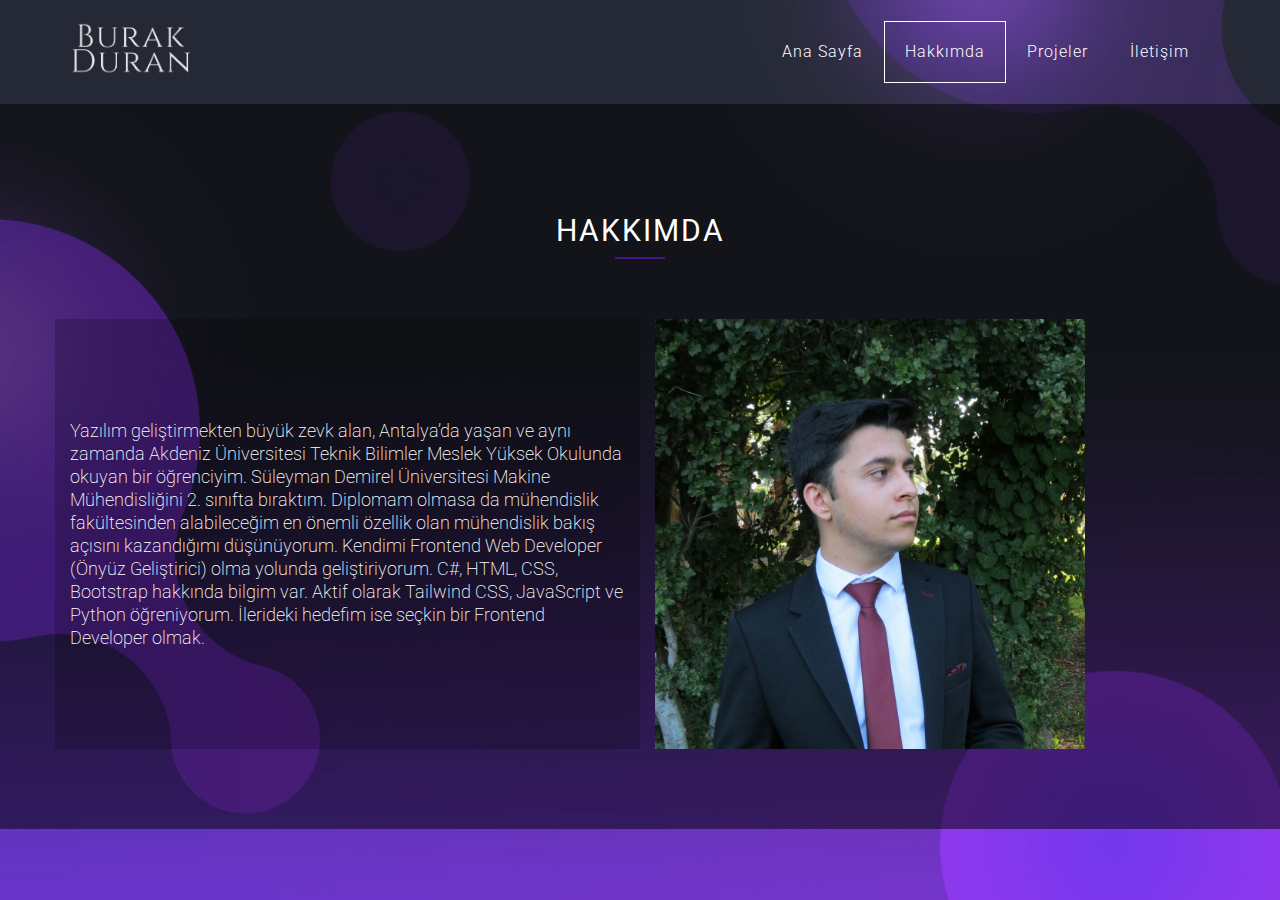
==== about.html @ 6f8fb300 "upload files" ====
<!DOCTYPE html>
<html class="noIE" lang="en-US">
	<head>
			<meta http-equiv="X-UA-Compatible" content="IE=edge">
			<meta http-equiv="Content-Type" content="text/html; charset=UTF-8"/>
			<meta name="viewport" content="width=device-width, initial-scale = 1.0, maximum-scale=1.0, user-scalable=no"/>
		<title>Burak Duran</title>
		<link rel="stylesheet" href="assets/css/bootstrap.min.css">
		<link rel="stylesheet" href="assets/css/ionicons.min.css">
	    <link rel="stylesheet" href="assets/css/main.css">
	    <link rel="stylesheet" href="assets/css/section.css">
	    <link rel="stylesheet" href="assets/css/about.css">
	</head>
<body>
<!-- Home -->
	<section class="portfolio-header" id="header">
		
		<nav class="navbar navbar-default">
			<div class="container">
			<!-- Brand and toggle get grouped for better mobile display -->
				<div class="navbar-header">
					<button type="button" class="navbar-toggle collapsed" data-toggle="collapse" data-target="#bs-example-navbar-collapse-1" aria-expanded="false">
						<span class="sr-only">Toggle navigation</span>
						<span class="icon-bar"></span>
						<span class="icon-bar"></span>
						<span class="icon-bar"></span>
					</button>
					<!-- <a class="navbar-brand" href="index.html">Burak</a> -->
						<img src="assets/images/logo7.png" alt="" style="width: 125px;">
				</div> <!-- /.navbar-header -->

		    <!-- Collect the nav links, forms, and other content for toggling -->
			    <div class="collapse navbar-collapse" id="bs-example-navbar-collapse-1">
					<ul class="nav navbar-nav navbar-right">
						<li><a href="index.html">Ana Sayfa</a></li>
						<li class="active"><a href="about.html">Hakkımda</a></li>
						<li><a href="portfolio.html">Projeler</a></li>
						<li><a href="contact.html">İletişim</a></li>
					</ul> <!-- /.nav -->
			    </div><!-- /.navbar-collapse -->
		  	</div><!-- /.container -->
		</nav>
	</section> <!-- /#header -->


<!-- About Us -->
	<section class="about" id="about">
		<div class="container section-wrapper">
			<h2 class="section-title black">
				Hakkımda
			</h2> <!-- /.section-title -->
			<div class="underline purple"></div>	
			<div class="row">
				<div class="col-md-6 col-sm-6" style="background-color: rgba(0,0,0,0.2) ;">
					<p class="about-detail" >
						Yazılım geliştirmekten büyük zevk alan, Antalya’da yaşan ve aynı zamanda Akdeniz Üniversitesi Teknik Bilimler Meslek Yüksek Okulunda okuyan bir öğrenciyim. Süleyman Demirel Üniversitesi Makine Mühendisliğini 2. sınıfta bıraktım. Diplomam olmasa da mühendislik fakültesinden alabileceğim en önemli özellik olan mühendislik bakış açısını kazandığımı düşünüyorum. Kendimi Frontend Web Developer (Önyüz Geliştirici) olma yolunda geliştiriyorum. C#, HTML, CSS, Bootstrap hakkında bilgim var. Aktif olarak Tailwind CSS, JavaScript ve Python öğreniyorum. İlerideki hedefim ise seçkin bir Frontend Developer olmak.
					</p> <!-- /.about-detail -->
				</div> <!-- /.col-md-6 -->
				<div class="col-md-6 col-sm-6">
					<img src="assets/images/pp.jpg" alt="" style="width: 430px;">
				</div>

			</div> <!-- /.row -->


		</div> <!-- /.container -->
	</section> <!-- /.about -->




	<script src="assets/js/jquery-1.11.2.min.js"></script>
    <script src="assets/js/bootstrap.min.js"></script>
    <script src="assets/js/contact.js"></script>


</body>
</html>
---- assets/css/main.css ----
/*=================================================
||				1. Imports 
==================================================*/
@import url(http://fonts.googleapis.com/css?family=Roboto:200,400,700);
@import url(http://fonts.googleapis.com/css?family=Roboto+Slab);

body
{
	font-family: 'Roboto', 'Open-Sans', sans-serif;
	overflow-x: hidden;
	color: #313131;
}
.black{
	color: #ffffff;
}
.white{
	background: #fff ;
}
.purple{
	background: #4a148c;
}
.section-wrapper{
	padding-top: 90px;
	padding-bottom: 80px;
}
.section-title{
	font-size: 30px;
	font-weight: 400;
	text-transform: uppercase;
	text-align: center;
	letter-spacing: 2px;
}
.section-item-title{
	font-size: 20px;
	font-weight: 400;
	letter-spacing: 3px;
	text-transform: uppercase;
}
.section-item-detail{
	font-size: 14px;
    font-weight: 300;
    margin-bottom: 50px;
    color: #999;
    letter-spacing: .39px;
}
.underline{
	height: 2px;
	width: 50px;
	margin: 0px auto 60px;
}
/*=================================================
||				3. Header
==================================================*/
.header
{
	background: url('../images/header6.jpg');
	background-repeat: no-repeat;
	background-position: center center;
	background-size: cover;
	background-attachment: fixed;
	height: 100vh;
	color: #fff;

}
			/*navbar*/
.navbar-default .navbar-brand{
	border: 1px solid #fff;
	color: #fff;
	font-size: 30px;
	padding: 10px 20px;
	height: auto;
	font-weight: 200;
	letter-spacing: 5px;
}
.navbar-default .navbar-brand:focus, .navbar-default .navbar-brand:hover{
	color: #fff;
}
.navbar-default .navbar-toggle .icon-bar {
    background-color: #FFF;

}
.navbar-fixed-top .navbar-toggle .icon-bar {
    background-color: #313131;
}
.navbar-fixed-top .navbar-toggle{
	border-color: #313131;
}
.navbar-default {
    background-color: transparent;
    border-color: transparent;
    padding-top: 20px;
}
.navbar-default .navbar-nav>li>a{
	color: #fff;
    /*text-transform: uppercase;*/
    padding-right: 20px;
    padding-left: 20px;
    border: 1px solid transparent;
    font-size: 16px;
    font-weight: 300;
    letter-spacing: 1px;
}
.navbar-default .navbar-toggle{
	border-radius: 0px;
}
.navbar-default .navbar-nav>li>a:hover{
	border: 1px solid rgba(255, 255, 255, 0.6);
	color: #fff;
}
.navbar-default .navbar-nav>li>a:focus, .navbar-default .navbar-nav>li>a:hover{
	color: #fff;
}
.navbar-nav>li>a {
    padding-top: 20px;
    padding-bottom: 20px;
}
.navbar-default .navbar-toggle:focus, .navbar-default .navbar-toggle:hover{
	background: transparent;
}
.navbar-default .navbar-nav>.active>a, .navbar-default .navbar-nav>.active>a:focus, .navbar-default .navbar-nav>.active>a:hover{
    background-color: transparent;
    border: 1px solid rgba(255, 255, 255);
    color: #fff;
}

/* .navbar .navbar-default{
	background-image: url("../images/nav-background.jpeg");
} */


		/*Home*/
.header-wrapper{
	text-align: left;
	display: table-cell;
	vertical-align: middle;
	position: relative;
	padding-left: 50px;
}
.header-wrapper2{
	text-align: right;
	display: table-cell;
	vertical-align: middle;
	position: relative;
}
.header-table{
	display: table;
	height: 70vh;
	width: 100%;
}
.header-title{
	font-size: 75px;
	letter-spacing: 10px;
	font-weight: 200;
}
.header-subtitle{
	font-size: 20px;
	letter-spacing: 3px;
}
/*=================================================
||				4. Our Service
==================================================*/
.service{
	background: #ededed;
	position: relative;
}
.service .section-title{
	margin-top: 110px;
}
.services{
	margin-bottom: 100px;
}
.service .underline{
	margin-bottom: 75px;
}
.service-img{
	position: absolute;
	bottom: 0px;
}

.twitter-feed{
	color: #fff;
}
.item{
	text-align: center;
}
.owl-prev, .owl-next
{
	position: absolute;
	top: 10%;
}
.owl-next
{
	right: -10px;
}
.owl-prev
{
	left: -10px;
}
.owl-prev:before
{
    /*content: "\f3d2";*/
    /*font-family: 'ionicons';*/
    content: url("../images/left.png");
}
.owl-next:before
{
    /*content: "\f3d3";*/
    /*font-family: "ionicons";*/
    content: url("../images/right.png");
}

/*=================================================
||				5. Twitter Feed
==================================================*/
.day, .feed{
	font-size: 15px;
	font-weight: 200;
}
.feed{
	font-style: italic;
	margin: 30px 0px;
}
.options a{
	color: #fff;
	text-transform: uppercase;
	font-size: 15px;
	padding: 0px 20px;
}
.options a i{
	padding-right: 10px;
}
.options a:hover{
	text-decoration: none;
}
.item:hover{
	cursor: w-resize;
}
/*=================================================
||				7. Portfolio
==================================================*/
.porfolio{
	background: #f9f9f9;
	
}
.portfolio-img{
	position: relative;
	overflow: hidden;
	text-align: center;
}
.portfolio-img .port-item{
	width: 100%;
	height: auto;
	transition: all .6s ease-in-out;
}
.portfolio-img:hover .portfolio-img-hover{
	position: absolute;
	top: 0;
	left: 0;
	width: 100%;
	height: 100%;
	transition: all .6s ease-in-out;
	background: rgba(0, 0, 0, 0.5);
}

.plus{
	display: none;
}
.portfolio-img:hover .plus{
	display: inline-block;
	padding-top: 25%;
}
.portfolio-img:hover .port-item{
	transform: scale(1.1);
}
.portfolio-item-details{
	margin: 20px 0px 50px; 
	padding: 10px 10px;
	background: rgba(0, 0, 0, 0.4);
}
.portfolio-item-name{
	display: inline-block;
	font-size: 15px;
}
.port-heart, .portfolio-item-name small{
	font-size: 13px;
	color: #969595;
}
.port-heart{
	display: inline-block;
	margin-top: 10px;
}


/*=================================================
||				8. Note
==================================================*/
.note{
	color: #dadada;
}
.quote{
	font-style: italic;
	font-size: 16px;
	font-weight: 200;
	padding: 0px 145px;
}
.quoter{
	font-size: 20px;
	font-weight: 400;
	margin-top: 20px;
}

/*=================================================
||				9. Fun Facts
==================================================*/
.fun{
	background: #f3f3f3;
}
.fun-box{
	border: 2px solid #313131;
	text-align: center;
	padding: 40px 0px;
}
.number{
	font-weight: 700;
	font-size: 25px;
}
.number-title{
	text-transform: uppercase;
	font-size: 20px;
	font-weight: 400;
}
.col-sm-6 .fun-box{
	margin-bottom: 20px;
}
/*=================================================
||				10. Footer
==================================================*/
footer{
	background: #eaeaea;
	padding: 20px 0px;
}
.copy{
	font-size: 14px;
	font-weight: 300;
	color: #929292;
	padding: 10px 0px;
	display: inline-block;
}
.fb{
	background: #1976d2;
}
.twitter{
	background: #2CAAE1;
}
.google{
	background: #c62828;
}
.rss{
	background: #ff8f00;
}

.icon{
	height: 40px;
	width: 40px;
	text-align: center;
	padding: 8px;
	display: inline-block;
	border: 1px solid transparent;
	font-size: 18px;
}
a .icon{
	color: #dadada;
}
/*.social-icon{
	float: right;
}*/
a .icon:hover{
	background: transparent;
}
a .fb:hover{
	color: #1976d2;
	border-color: #1976d2;
}
a .twitter:hover{
	color: #2CAAE1;
	border-color: #2CAAE1;
}
a .google:hover{
	color: #c62828;
	border-color: #c62828;
}
a .rss:hover{
	color: #ff8f00;
	border-color: #ff8f00;
}

/*=================================================
||				11. Others
==================================================*/
@media (max-width: 960px){
	.nav>li{
		text-align: center;
	}
	.service-img{
		opacity: .2;
	}
	.fun-box{
		margin: 15px;
	}
	.quote{
		padding: 0 50px;
	}
	.portfolio .portfolio-item{
		margin: 15px;
	}
	.price-title, .price-list{
		text-align: center;
	}
	.options a{
		padding: 0 5px;
	}
	footer{
		text-align: center;
	}
	footer .text-right{
		text-align: center;
	}
	.navbar-default .navbar-brand{
		margin-left: 15px;
	}
		img.about-img {
	    width: 100%;
	    padding: 15px 15px 0px;
	}
	.quote{
		padding: 0 15px;
	}
} 
@media (max-width: 480px){
	.header-table{
		max-height: 627px;
	}
}
---- assets/css/section.css ----
/*=================================================
||				Portfolio
==================================================*/
body {
	background: url('../images/header6.jpg');
	background-repeat: no-repeat;
	background-position: center center;
	background-size: cover;
	background-attachment: fixed;
	height: 100vh;
	color: #fff;
}


.navbar-default{
	padding: 20px 0px;
}
.navbar{
	margin-bottom: 0px;
}
.navbar-default .navbar-brand{
	border: 1px solid #FFF;
	color: #FFF;
}
.navbar-default .navbar-brand:focus, .navbar-default .navbar-brand:hover{
	color: #FFF;
}
.navbar-default .navbar-nav>li>a{
	color: #FFF;
}
.navbar-default .navbar-nav>li>a:hover{
	border: 1px solid rgb(255, 255, 255, 0.6);
	color: #FFF;
}
.navbar-default .navbar-nav>li>a:focus, .navbar-default .navbar-nav>li>a:hover{
	color: #FFF;
}
.navbar-default .navbar-nav>.active>a, .navbar-default .navbar-nav>.active>a:focus, .navbar-default .navbar-nav>.active>a:hover{
    background-color: transparent;
    border: 1px solid rgba(255, 255, 255);
    color: #FFF;
}



.section-background{
	background-repeat: no-repeat;
	background-position: center center;
	background-attachment: fixed;
	text-transform: uppercase;
}
.breadcrumb{
    padding: 235px 15px 0px;
    list-style: none;
    background-color: transparent;
    border-radius: 0px;
}
.breadcrumb .active{
	color: #fff;
}
.breadcrumb>li+li:before {
    padding: 0 5px;
    color: #fff;
    content: "\f3d3";
    font-family: "ionicons";
}
.breadcrumb a{
	color: #fff;
	border: 1px solid transparent;
	text-decoration: none;
	padding: 5px;
}
.breadcrumb a:hover{
	color: #fff;
	border: 1px solid #fff;
}
---- assets/css/about.css ----
.about{
	background: rgba(0, 0, 0, 0.5);
}
.about-detail{
	font-size: 18px;
	color: rgb(255, 255, 255);
	font-weight: 200;
	/*position: absolute;*/
	/*padding-left: 40px;*/
	margin: 100px 0 ;
    line-height: 23px;
}
.section-item-title, .section-item-detail{
	text-align: center;
}
.about .row:nth-child(4){
	margin-top: 90px;
}
.team{
	background: #ededed;
}
.team-item{
	background: #f3f3f3;
	margin-bottom: 50px;
	text-align: center;
}
.team-img{
	width: 100%;
}
.team-item-name{
	font-size: 14px;
	margin-bottom: 0px;
	padding-top: 20px;
}
.team-item-id{
	color: #a3a2a2;
	font-size: 11px;
	text-transform: uppercase;
	padding-bottom: 30px;
}
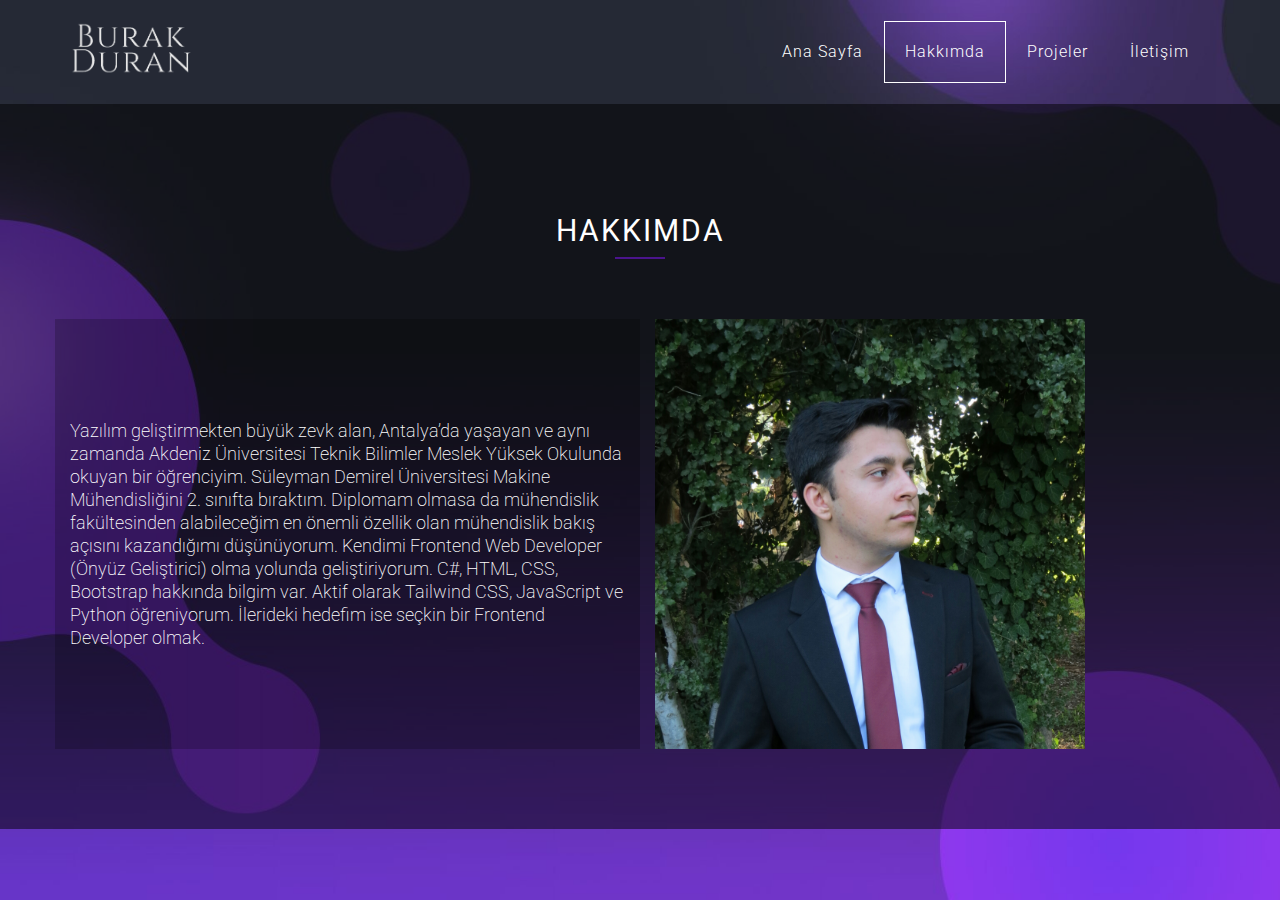
==== commit c2f9071b: "Yazı hatası düzeltildi" ====
--- a/about.html
+++ b/about.html
@@ -53,7 +53,7 @@
 			<div class="row">
 				<div class="col-md-6 col-sm-6" style="background-color: rgba(0,0,0,0.2) ;">
 					<p class="about-detail" >
-						Yazılım geliştirmekten büyük zevk alan, Antalya’da yaşan ve aynı zamanda Akdeniz Üniversitesi Teknik Bilimler Meslek Yüksek Okulunda okuyan bir öğrenciyim. Süleyman Demirel Üniversitesi Makine Mühendisliğini 2. sınıfta bıraktım. Diplomam olmasa da mühendislik fakültesinden alabileceğim en önemli özellik olan mühendislik bakış açısını kazandığımı düşünüyorum. Kendimi Frontend Web Developer (Önyüz Geliştirici) olma yolunda geliştiriyorum. C#, HTML, CSS, Bootstrap hakkında bilgim var. Aktif olarak Tailwind CSS, JavaScript ve Python öğreniyorum. İlerideki hedefim ise seçkin bir Frontend Developer olmak.
+						Yazılım geliştirmekten büyük zevk alan, Antalya’da yaşayan ve aynı zamanda Akdeniz Üniversitesi Teknik Bilimler Meslek Yüksek Okulunda okuyan bir öğrenciyim. Süleyman Demirel Üniversitesi Makine Mühendisliğini 2. sınıfta bıraktım. Diplomam olmasa da mühendislik fakültesinden alabileceğim en önemli özellik olan mühendislik bakış açısını kazandığımı düşünüyorum. Kendimi Frontend Web Developer (Önyüz Geliştirici) olma yolunda geliştiriyorum. C#, HTML, CSS, Bootstrap hakkında bilgim var. Aktif olarak Tailwind CSS, JavaScript ve Python öğreniyorum. İlerideki hedefim ise seçkin bir Frontend Developer olmak.
 					</p> <!-- /.about-detail -->
 				</div> <!-- /.col-md-6 -->
 				<div class="col-md-6 col-sm-6">
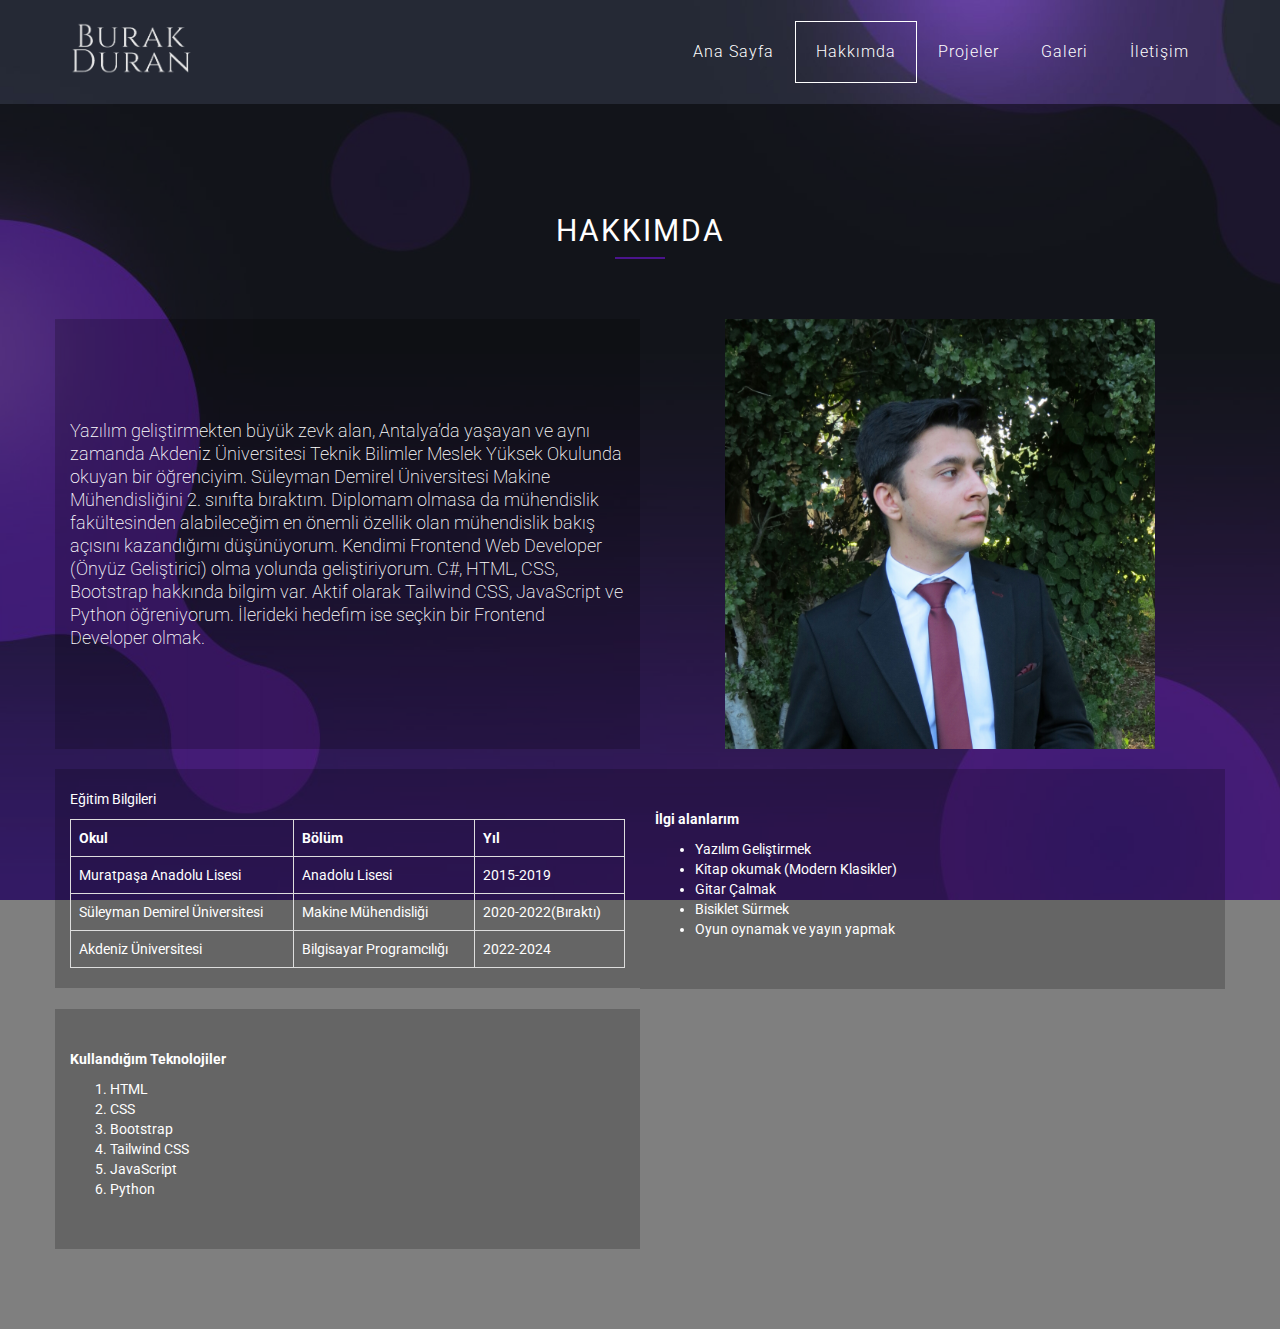
==== commit f524ffa3: "Update" ====
--- a/about.html
+++ b/about.html
@@ -1,66 +1,133 @@
 <!DOCTYPE html>
 <html class="noIE" lang="en-US">
-	<head>
-			<meta http-equiv="X-UA-Compatible" content="IE=edge">
-			<meta http-equiv="Content-Type" content="text/html; charset=UTF-8"/>
-			<meta name="viewport" content="width=device-width, initial-scale = 1.0, maximum-scale=1.0, user-scalable=no"/>
-		<title>Burak Duran</title>
-		<link rel="stylesheet" href="assets/css/bootstrap.min.css">
-		<link rel="stylesheet" href="assets/css/ionicons.min.css">
-	    <link rel="stylesheet" href="assets/css/main.css">
-	    <link rel="stylesheet" href="assets/css/section.css">
-	    <link rel="stylesheet" href="assets/css/about.css">
-	</head>
+
+<head>
+	<meta http-equiv="X-UA-Compatible" content="IE=edge">
+	<meta http-equiv="Content-Type" content="text/html; charset=UTF-8" />
+	<meta name="viewport" content="width=device-width, initial-scale = 1.0, maximum-scale=1.0, user-scalable=no" />
+	<title>Burak Duran</title>
+	<link rel="stylesheet" href="assets/css/bootstrap.min.css">
+	<link rel="stylesheet" href="assets/css/ionicons.min.css">
+	<link rel="stylesheet" href="assets/css/main.css">
+	<link rel="stylesheet" href="assets/css/section.css">
+	<link rel="stylesheet" href="assets/css/about.css">
+</head>
+
 <body>
-<!-- Home -->
+	<!-- Home -->
 	<section class="portfolio-header" id="header">
-		
+
 		<nav class="navbar navbar-default">
 			<div class="container">
-			<!-- Brand and toggle get grouped for better mobile display -->
+				<!-- Brand and toggle get grouped for better mobile display -->
 				<div class="navbar-header">
-					<button type="button" class="navbar-toggle collapsed" data-toggle="collapse" data-target="#bs-example-navbar-collapse-1" aria-expanded="false">
+					<button type="button" class="navbar-toggle collapsed" data-toggle="collapse"
+						data-target="#bs-example-navbar-collapse-1" aria-expanded="false">
 						<span class="sr-only">Toggle navigation</span>
 						<span class="icon-bar"></span>
 						<span class="icon-bar"></span>
 						<span class="icon-bar"></span>
 					</button>
 					<!-- <a class="navbar-brand" href="index.html">Burak</a> -->
-						<img src="assets/images/logo7.png" alt="" style="width: 125px;">
+					<a href="index.html"><img src="assets/images/logo7.png"  alt="logo" style="width: 125px;"></a>
 				</div> <!-- /.navbar-header -->
 
-		    <!-- Collect the nav links, forms, and other content for toggling -->
-			    <div class="collapse navbar-collapse" id="bs-example-navbar-collapse-1">
+				<!-- Collect the nav links, forms, and other content for toggling -->
+				<div class="collapse navbar-collapse" id="bs-example-navbar-collapse-1">
 					<ul class="nav navbar-nav navbar-right">
 						<li><a href="index.html">Ana Sayfa</a></li>
 						<li class="active"><a href="about.html">Hakkımda</a></li>
-						<li><a href="portfolio.html">Projeler</a></li>
+						<li><a href="projects.html">Projeler</a></li>
+						<li><a href="gallery.html">Galeri</a></li>
 						<li><a href="contact.html">İletişim</a></li>
 					</ul> <!-- /.nav -->
-			    </div><!-- /.navbar-collapse -->
-		  	</div><!-- /.container -->
+				</div><!-- /.navbar-collapse -->
+			</div><!-- /.container -->
 		</nav>
 	</section> <!-- /#header -->
 
 
-<!-- About Us -->
+	<!-- About Us -->
 	<section class="about" id="about">
 		<div class="container section-wrapper">
 			<h2 class="section-title black">
 				Hakkımda
 			</h2> <!-- /.section-title -->
-			<div class="underline purple"></div>	
+			<div class="underline purple"></div>
 			<div class="row">
-				<div class="col-md-6 col-sm-6" style="background-color: rgba(0,0,0,0.2) ;">
+				<div class="col-md-6 col-sm-6" style="background-color: rgba(0,0,0,0.2);">
 					<p class="about-detail" >
-						Yazılım geliştirmekten büyük zevk alan, Antalya’da yaşayan ve aynı zamanda Akdeniz Üniversitesi Teknik Bilimler Meslek Yüksek Okulunda okuyan bir öğrenciyim. Süleyman Demirel Üniversitesi Makine Mühendisliğini 2. sınıfta bıraktım. Diplomam olmasa da mühendislik fakültesinden alabileceğim en önemli özellik olan mühendislik bakış açısını kazandığımı düşünüyorum. Kendimi Frontend Web Developer (Önyüz Geliştirici) olma yolunda geliştiriyorum. C#, HTML, CSS, Bootstrap hakkında bilgim var. Aktif olarak Tailwind CSS, JavaScript ve Python öğreniyorum. İlerideki hedefim ise seçkin bir Frontend Developer olmak.
+						Yazılım geliştirmekten büyük zevk alan, Antalya’da yaşayan ve aynı zamanda Akdeniz Üniversitesi
+						Teknik Bilimler Meslek Yüksek Okulunda okuyan bir öğrenciyim. Süleyman Demirel Üniversitesi
+						Makine Mühendisliğini 2. sınıfta bıraktım. Diplomam olmasa da mühendislik fakültesinden
+						alabileceğim en önemli özellik olan mühendislik bakış açısını kazandığımı düşünüyorum. Kendimi
+						Frontend Web Developer (Önyüz Geliştirici) olma yolunda geliştiriyorum. C#, HTML, CSS, Bootstrap
+						hakkında bilgim var. Aktif olarak Tailwind CSS, JavaScript ve Python öğreniyorum. İlerideki
+						hedefim ise seçkin bir Frontend Developer olmak.
 					</p> <!-- /.about-detail -->
 				</div> <!-- /.col-md-6 -->
 				<div class="col-md-6 col-sm-6">
-					<img src="assets/images/pp.jpg" alt="" style="width: 430px;">
+					<div style="margin: 0px 70px 0px;">
+						<img src="assets/images/pp.jpg" alt="profile photo" style="width: 430px;">
+					</div>
 				</div>
-
-			</div> <!-- /.row -->
+				<div class="col-md-6 col-sm-6 mt-20" style="background-color: rgba(0,0,0,0.2); padding-top: 20px;">
+					<p>Eğitim Bilgileri</p>
+					<table class="table table-bordered">
+						<tr>
+							<th>Okul</th>
+							<th>Bölüm</th>
+							<th>Yıl</th>
+						</tr>
+						<tr>
+							<td>Muratpaşa Anadolu Lisesi</td>
+							<td>Anadolu Lisesi</td>
+							<td>2015-2019</td>
+						</tr>
+						<tr>
+							<td>Süleyman Demirel Üniversitesi</td>
+							<td>Makine Mühendisliği</td>
+							<td>2020-2022(Bıraktı)</td>
+						</tr>
+						<tr>
+							<td>Akdeniz Üniversitesi</td>
+							<td>Bilgisayar Programcılığı</td>
+							<td>2022-2024</td>
+						</tr>
+					</table>
+				
+				</div> <!-- /.row -->
+				<div class="col-md-6 col-sm-6 mt-20" style="background-color: rgba(0,0,0,0.2); padding-top: 20px;">
+					<br>
+					<p><b>İlgi alanlarım</b></p>
+					<ul>
+						<li>Yazılım Geliştirmek</li>
+						<li>Kitap okumak (Modern Klasikler)</li>
+						<li>Gitar Çalmak</li>
+						<li>Bisiklet Sürmek</li>
+						<li>Oyun oynamak ve yayın yapmak</li>
+				
+						<br>
+						<br>
+					</ul>
+				
+				</div>
+				<div class="col-md-6 col-sm-6 mt-20" style="background-color: rgba(0,0,0,0.2); padding-top: 20px;">
+					<br>
+					<p><b>Kullandığım Teknolojiler</b></p>
+					<ol>
+						<li>HTML</li>
+						<li>CSS</li>
+						<li>Bootstrap</li>
+						<li>Tailwind CSS</li>
+						<li>JavaScript</li>
+						<li>Python</li>
+						
+						<br>
+						<br>
+					</ol>
+				
+				</div>
 
 
 		</div> <!-- /.container -->
@@ -70,9 +137,10 @@
 
 
 	<script src="assets/js/jquery-1.11.2.min.js"></script>
-    <script src="assets/js/bootstrap.min.js"></script>
-    <script src="assets/js/contact.js"></script>
+	<script src="assets/js/bootstrap.min.js"></script>
+	<script src="assets/js/contact.js"></script>
 
 
 </body>
+
 </html>--- a/assets/css/main.css
+++ b/assets/css/main.css
@@ -148,13 +148,12 @@
 	width: 100%;
 }
 .header-title{
-	font-size: 75px;
+	font-size: 50px;
 	letter-spacing: 10px;
 	font-weight: 200;
 }
 .header-subtitle{
-	font-size: 20px;
-	letter-spacing: 3px;
+	font-size: 22px;
 }
 /*=================================================
 ||				4. Our Service
@@ -273,7 +272,7 @@
 	transform: scale(1.1);
 }
 .portfolio-item-details{
-	margin: 20px 0px 50px; 
+	margin: 20px 0px 0px; 
 	padding: 10px 10px;
 	background: rgba(0, 0, 0, 0.4);
 }
@@ -394,6 +393,24 @@
 	border-color: #ff8f00;
 }
 
+.mt-50{
+	margin-top: 50px;
+}
+.mt-20{
+	margin-top: 20px;
+}
+
+.a-clear, a-clear:active, .a-clear:hover {
+	color: white;
+	text-decoration: unset;
+}
+
+.portfolio-item{
+	margin: 15px;
+	height: 600px;
+}
+
+
 /*=================================================
 ||				11. Others
 ==================================================*/
@@ -413,6 +430,12 @@
 	.portfolio .portfolio-item{
 		margin: 15px;
 	}
+
+	.portfolio-item{
+		height: 720px;
+	}
+
+
 	.price-title, .price-list{
 		text-align: center;
 	}
@@ -428,16 +451,23 @@
 	.navbar-default .navbar-brand{
 		margin-left: 15px;
 	}
-		img.about-img {
-	    width: 100%;
-	    padding: 15px 15px 0px;
+	img.about-img {
+		width: 100%;
+		padding: 15px 15px 0px;
 	}
 	.quote{
 		padding: 0 15px;
 	}
+	
 } 
 @media (max-width: 480px){
 	.header-table{
 		max-height: 627px;
 	}
+}
+
+@media (max-width: 960px){
+	#svg {
+		display: none;
+	}
 }